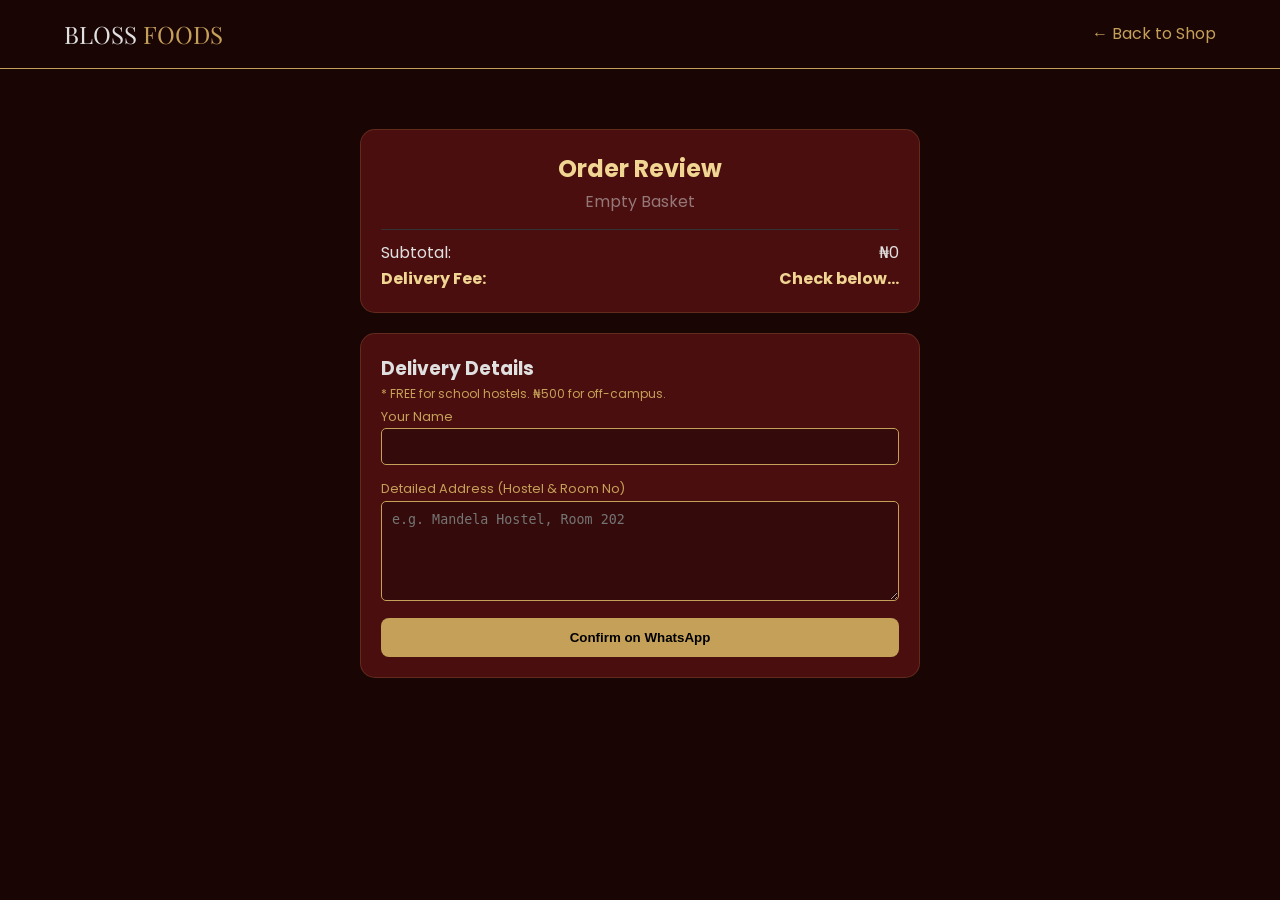
==== checkout.html @ 7e4dc6f0 "Add files via upload" ====
<!DOCTYPE html>
<html lang="en">
<head>
    <meta charset="UTF-8"><title>Checkout | Bloss Foods</title>
    <link rel="stylesheet" href="style.css">
</head>
<body>
    <nav>
        <div class="logo">BLOSS <span>FOODS</span></div>
        <a href="shop.html" style="color:var(--gold); text-decoration:none;">← Back to Shop</a>
    </nav>

    <main style="max-width:600px; margin:40px auto; padding:20px;">
        <div class="card">
            <h2 style="color:var(--gold-bright);">Order Review</h2>
            <div id="side-cart-items"></div>
            <div style="border-top:1px solid #333; margin-top:15px; padding-top:10px;">
                <div style="display:flex; justify-content:space-between;">
                    <span>Subtotal:</span><span>₦<span id="side-total">0</span></span>
                </div>
                <div style="display:flex; justify-content:space-between; color:var(--gold-bright); font-weight:bold;">
                    <span>Delivery Fee:</span><span id="live-fee">Check below...</span>
                </div>
            </div>
        </div>

        <div class="card" style="margin-top:20px; text-align:left;">
            <h3>Delivery Details</h3>
            <p style="font-size:0.75rem; color:var(--gold);">* FREE for school hostels. ₦500 for off-campus.</p>
            <label style="color:var(--gold); font-size:0.8rem;">Your Name</label>
            <input type="text" id="cust-name" class="qty-input">
            
            <label style="color:var(--gold); font-size:0.8rem;">Detailed Address (Hostel & Room No)</label>
            <textarea id="cust-location" placeholder="e.g. Mandela Hostel, Room 202" class="qty-input" style="height:100px;" oninput="updateLiveFee()"></textarea>
            
            <button class="add-btn" onclick="sendOrder()">Confirm on WhatsApp</button>
        </div>
    </main>

    <script src="script.js"></script>
    <script>
        function updateLiveFee() {
            const loc = document.getElementById('cust-location').value.toLowerCase();
            const feeDisp = document.getElementById('live-fee');
            const paidAreas = ['oluwo', 'harmony', 'accord', 'kofesu', 'camp', 'isolu'];
            const isPaid = paidAreas.some(area => loc.includes(area));
            
            if (isPaid) feeDisp.innerHTML = "<span style='color:red;'>₦500</span>";
            else if (loc.includes('hostel')) feeDisp.innerHTML = "<span style='color:green;'>FREE</span>";
            else feeDisp.innerText = "₦500";
        }
        window.onload = () => { 
            const u = JSON.parse(localStorage.getItem('bloss_user')) || {};
            if(u.name) document.getElementById('cust-name').value = u.name;
            updateUI(); 
        };
    </script>
</body>
</html>
---- style.css ----
@import url('https://fonts.googleapis.com/css2?family=Playfair+Display:wght@700&family=Poppins:wght@300;400;600&display=swap');

:root {
    --midnight: #1a0505;
    --wine-deep: #4a0e0e;
    --gold: #c5a059;
    --gold-bright: #f1d592;
    --soft-white: #e0e0e0;
}

* { margin: 0; padding: 0; box-sizing: border-box; }
body { font-family: 'Poppins', sans-serif; background: var(--midnight); color: var(--soft-white); line-height:1.6; }

nav { background: var(--midnight); padding: 15px 5%; display: flex; justify-content: space-between; align-items: center; border-bottom: 1px solid var(--gold); position: sticky; top:0; z-index:100; }
.logo { font-family: 'Playfair Display', serif; font-size: 1.5rem; }
.logo span { color: var(--gold); }

.product-grid { display: grid; grid-template-columns: repeat(auto-fit, minmax(250px, 1fr)); gap: 20px; padding: 30px 5%; }
.card { background: var(--wine-deep); padding: 20px; border-radius: 15px; text-align: center; border: 1px solid rgba(197, 160, 89, 0.2); }
.price-tag { color: var(--gold-bright); font-size: 1.3rem; font-weight: 600; margin: 10px 0; }

.qty-input { width: 100%; padding: 10px; margin-bottom: 10px; background: rgba(0,0,0,0.3); border: 1px solid var(--gold); color: white; border-radius: 5px; outline: none; }
.add-btn { background: var(--gold); color: black; border: none; padding: 12px; border-radius: 8px; font-weight: bold; cursor: pointer; transition: 0.3s; width: 100%; }
.add-btn:hover { background: var(--gold-bright); }

.cart-sidebar { position: fixed; right: -350px; top: 0; width: 320px; height: 100%; background: var(--midnight); border-left: 1px solid var(--gold); padding: 20px; transition: 0.3s; z-index: 200; overflow-y:auto; }
.cart-sidebar.active { right: 0; }

/* AI Chatbot Specific Styles */
.chat-container { display: none; position: fixed; bottom: 100px; right: 25px; width: 320px; background: var(--midnight); border: 1px solid var(--gold); border-radius: 15px; overflow: hidden; z-index: 3000; box-shadow: 0 10px 30px rgba(0,0,0,0.8); }
#chat-box { height: 250px; padding: 15px; overflow-y: auto; font-size: 0.9rem; background: #000; color: #fff; text-align: left; }
.chat-btn { position: fixed; bottom: 25px; right: 25px; background: var(--gold); border: none; width: 60px; height: 60px; border-radius: 50%; cursor: pointer; z-index: 3001; font-size: 1.5rem; box-shadow: 0 4px 15px rgba(0,0,0,0.5); }

::-webkit-scrollbar { width: 5px; }
::-webkit-scrollbar-thumb { background: var(--gold); border-radius: 10px; }
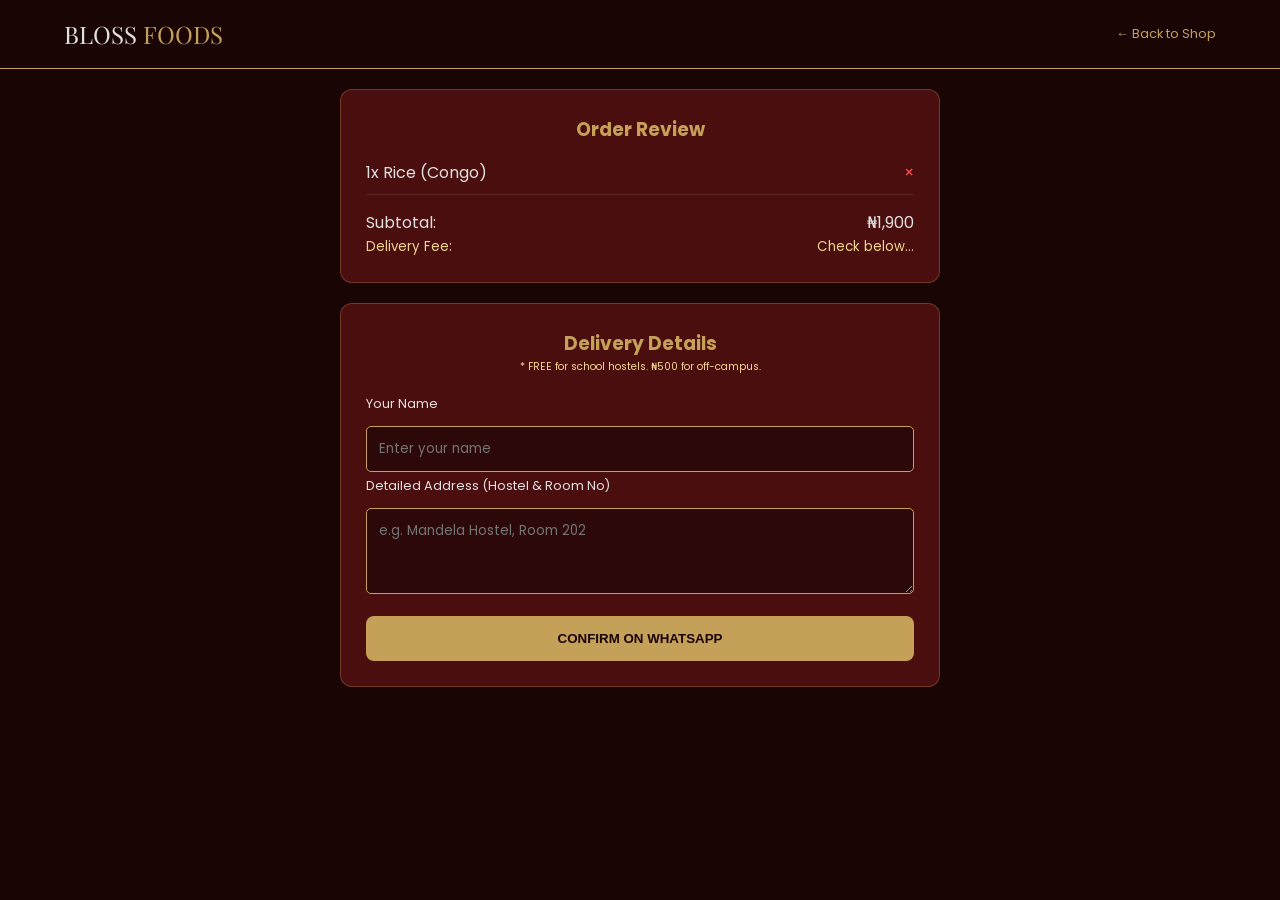
==== commit 4474e85a: "Update checkout.html" ====
--- a/checkout.html
+++ b/checkout.html
@@ -1,59 +1,54 @@
 <!DOCTYPE html>
 <html lang="en">
 <head>
-    <meta charset="UTF-8"><title>Checkout | Bloss Foods</title>
+    <meta charset="UTF-8">
+    <meta name="viewport" content="width=device-width, initial-scale=1.0">
+    <title>Order Review | Bloss Foods</title>
     <link rel="stylesheet" href="style.css">
 </head>
 <body>
+
     <nav>
         <div class="logo">BLOSS <span>FOODS</span></div>
-        <a href="shop.html" style="color:var(--gold); text-decoration:none;">← Back to Shop</a>
+        <a href="index.html" style="color: var(--gold); text-decoration: none; font-size: 0.8rem;">← Back to Shop</a>
     </nav>
 
-    <main style="max-width:600px; margin:40px auto; padding:20px;">
-        <div class="card">
-            <h2 style="color:var(--gold-bright);">Order Review</h2>
-            <div id="side-cart-items"></div>
-            <div style="border-top:1px solid #333; margin-top:15px; padding-top:10px;">
-                <div style="display:flex; justify-content:space-between;">
-                    <span>Subtotal:</span><span>₦<span id="side-total">0</span></span>
+    <div class="checkout-wrapper">
+
+        <div class="order-review-container">
+            <h3 style="color: var(--gold); text-align: center; margin-bottom: 15px;">Order Review</h3>
+            <div style="display: flex; justify-content: space-between; border-bottom: 1px solid rgba(255,255,255,0.1); padding-bottom: 8px;">
+                <span>1x Rice (Congo)</span>
+                <span style="color: #ff4d4d; cursor: pointer;">&times;</span>
+            </div>
+            <div style="margin-top: 15px;">
+                <div style="display: flex; justify-content: space-between;">
+                    <span>Subtotal:</span>
+                    <span>₦1,900</span>
                 </div>
-                <div style="display:flex; justify-content:space-between; color:var(--gold-bright); font-weight:bold;">
-                    <span>Delivery Fee:</span><span id="live-fee">Check below...</span>
+                <div style="display: flex; justify-content: space-between; color: var(--gold-bright);">
+                    <small>Delivery Fee:</small>
+                    <small>Check below...</small>
                 </div>
             </div>
         </div>
 
-        <div class="card" style="margin-top:20px; text-align:left;">
-            <h3>Delivery Details</h3>
-            <p style="font-size:0.75rem; color:var(--gold);">* FREE for school hostels. ₦500 for off-campus.</p>
-            <label style="color:var(--gold); font-size:0.8rem;">Your Name</label>
-            <input type="text" id="cust-name" class="qty-input">
-            
-            <label style="color:var(--gold); font-size:0.8rem;">Detailed Address (Hostel & Room No)</label>
-            <textarea id="cust-location" placeholder="e.g. Mandela Hostel, Room 202" class="qty-input" style="height:100px;" oninput="updateLiveFee()"></textarea>
-            
-            <button class="add-btn" onclick="sendOrder()">Confirm on WhatsApp</button>
+        <div class="delivery-details-container">
+            <h3 style="color: var(--gold); text-align: center;">Delivery Details</h3>
+            <p style="font-size: 0.65rem; color: var(--gold-bright); text-align: center; margin-bottom: 15px;">
+                * FREE for school hostels. ₦500 for off-campus.
+            </p>
+
+            <label style="font-size: 0.8rem;">Your Name</label>
+            <input type="text" placeholder="Enter your name">
+
+            <label style="font-size: 0.8rem;">Detailed Address (Hostel & Room No)</label>
+            <textarea rows="3" placeholder="e.g. Mandela Hostel, Room 202"></textarea>
+
+            <button class="confirm-btn">Confirm on WhatsApp</button>
         </div>
-    </main>
 
-    <script src="script.js"></script>
-    <script>
-        function updateLiveFee() {
-            const loc = document.getElementById('cust-location').value.toLowerCase();
-            const feeDisp = document.getElementById('live-fee');
-            const paidAreas = ['oluwo', 'harmony', 'accord', 'kofesu', 'camp', 'isolu'];
-            const isPaid = paidAreas.some(area => loc.includes(area));
-            
-            if (isPaid) feeDisp.innerHTML = "<span style='color:red;'>₦500</span>";
-            else if (loc.includes('hostel')) feeDisp.innerHTML = "<span style='color:green;'>FREE</span>";
-            else feeDisp.innerText = "₦500";
-        }
-        window.onload = () => { 
-            const u = JSON.parse(localStorage.getItem('bloss_user')) || {};
-            if(u.name) document.getElementById('cust-name').value = u.name;
-            updateUI(); 
-        };
-    </script>
+    </div>
+
 </body>
 </html>
--- a/style.css
+++ b/style.css
@@ -9,13 +9,24 @@
 }
 
 * { margin: 0; padding: 0; box-sizing: border-box; }
-body { font-family: 'Poppins', sans-serif; background: var(--midnight); color: var(--soft-white); line-height:1.6; }
+
+/* UPDATED: Added flex and min-height so the background covers the whole screen */
+body { 
+    font-family: 'Poppins', sans-serif; 
+    background: var(--midnight); 
+    color: var(--soft-white); 
+    line-height: 1.6; 
+    min-height: 100vh; 
+    display: flex;
+    flex-direction: column;
+}
 
 nav { background: var(--midnight); padding: 15px 5%; display: flex; justify-content: space-between; align-items: center; border-bottom: 1px solid var(--gold); position: sticky; top:0; z-index:100; }
 .logo { font-family: 'Playfair Display', serif; font-size: 1.5rem; }
 .logo span { color: var(--gold); }
 
-.product-grid { display: grid; grid-template-columns: repeat(auto-fit, minmax(250px, 1fr)); gap: 20px; padding: 30px 5%; }
+/* UPDATED: Added flex: 1 so the grid expands to push footer/bottom content down */
+.product-grid { display: grid; grid-template-columns: repeat(auto-fit, minmax(250px, 1fr)); gap: 20px; padding: 30px 5%; flex: 1; }
 .card { background: var(--wine-deep); padding: 20px; border-radius: 15px; text-align: center; border: 1px solid rgba(197, 160, 89, 0.2); }
 .price-tag { color: var(--gold-bright); font-size: 1.3rem; font-weight: 600; margin: 10px 0; }
 
@@ -33,3 +44,64 @@
 
 ::-webkit-scrollbar { width: 5px; }
 ::-webkit-scrollbar-thumb { background: var(--gold); border-radius: 10px; }
+
+/* --- NEW: Checkout & Review Page Layout --- */
+/* Add these classes to your HTML elements on the order page */
+
+.checkout-wrapper {
+    display: flex;
+    flex-direction: column;
+    align-items: center;
+    padding: 20px 5%;
+    width: 100%;
+    flex: 1; /* Pushes content to fill space between nav and bottom of the screen */
+}
+
+/* Targets the boxes seen in your screenshot */
+.order-review-container, .delivery-details-container {
+    width: 100%;
+    max-width: 600px; /* Limits width on desktop for readability while taking 100% on mobile */
+    background: var(--wine-deep);
+    border-radius: 12px;
+    padding: 25px;
+    margin-bottom: 20px;
+    border: 1px solid rgba(197, 160, 89, 0.3);
+}
+
+/* Specific styling for inputs in the delivery section to fill the box */
+.delivery-details-container input, 
+.delivery-details-container textarea {
+    width: 100%;
+    background: rgba(0,0,0,0.4);
+    border: 1px solid var(--gold);
+    color: white;
+    padding: 12px;
+    border-radius: 5px;
+    margin-top: 10px;
+    font-family: 'Poppins', sans-serif;
+    outline: none;
+}
+
+.delivery-details-container input:focus, 
+.delivery-details-container textarea:focus {
+    border-color: var(--gold-bright);
+}
+
+/* Ensures the WhatsApp button is prominent and fills the width */
+.confirm-btn {
+    width: 100%;
+    background: var(--gold);
+    color: var(--midnight);
+    padding: 15px;
+    border: none;
+    border-radius: 8px;
+    font-weight: 600;
+    cursor: pointer;
+    text-transform: uppercase;
+    transition: 0.3s;
+    margin-top: 15px;
+}
+
+.confirm-btn:hover {
+    background: var(--gold-bright);
+}
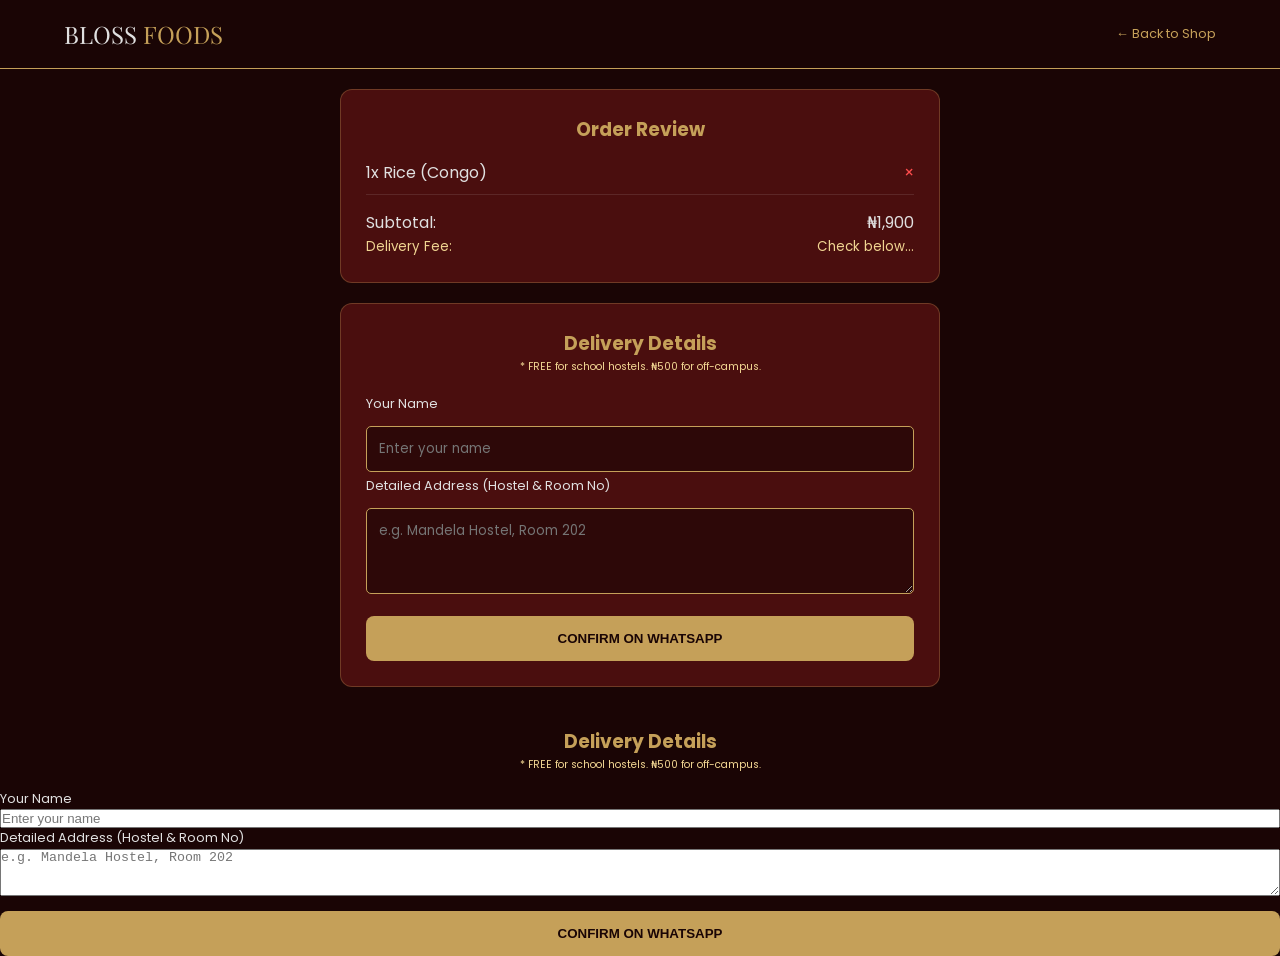
==== commit 9944df36: "Update checkout.html" ====
--- a/checkout.html
+++ b/checkout.html
@@ -24,7 +24,7 @@
             <div style="margin-top: 15px;">
                 <div style="display: flex; justify-content: space-between;">
                     <span>Subtotal:</span>
-                    <span>₦1,900</span>
+                    <span id="order-total">₦1,900</span>
                 </div>
                 <div style="display: flex; justify-content: space-between; color: var(--gold-bright);">
                     <small>Delivery Fee:</small>
@@ -40,15 +40,93 @@
             </p>
 
             <label style="font-size: 0.8rem;">Your Name</label>
-            <input type="text" placeholder="Enter your name">
+            <input type="text" id="cust-name" placeholder="Enter your name">
 
             <label style="font-size: 0.8rem;">Detailed Address (Hostel & Room No)</label>
-            <textarea rows="3" placeholder="e.g. Mandela Hostel, Room 202"></textarea>
+            <textarea id="cust-address" rows="3" placeholder="e.g. Mandela Hostel, Room 202"></textarea>
 
-            <button class="confirm-btn">Confirm on WhatsApp</button>
+            <button class="confirm-btn" onclick="sendToWhatsApp()">Confirm on WhatsApp</button>
         </div>
 
     </div>
 
+    <script>
+        function sendToWhatsApp() {
+            // Your number formatted for the WhatsApp API (Country Code + Number minus the first 0)
+            const phoneNumber = "2349033448814"; 
+
+            // Grabbing the information the user typed in
+            const name = document.getElementById('cust-name').value;
+            const address = document.getElementById('cust-address').value;
+            const total = document.getElementById('order-total').innerText;
+
+            // Ensure the user actually filled out the form before sending
+            if (name === "" || address === "") {
+                alert("Please enter your name and address before confirming.");
+                return;
+            }
+
+            // Formatting the message that will appear in your WhatsApp chat
+            const message = `*New Order from Bloss Foods*%0A%0A` +
+                            `*Name:* ${name}%0A` +
+                            `*Address:* ${address}%0A%0A` +
+                            `*Order Detail:* 1x Rice (Congo)%0A` +
+                            `*Subtotal:* ${total}%0A%0A` +
+                            `Please confirm my order!`;
+
+            // Opening the WhatsApp link in a new tab
+            const whatsappURL = `https://wa.me/${phoneNumber}?text=${message}`;
+            window.open(whatsappURL, '_blank');
+        }
+    </script>
+
 </body>
 </html>
+<h3 style="color: var(--gold); text-align: center;">Delivery Details</h3>
+            <p style="font-size: 0.65rem; color: var(--gold-bright); text-align: center; margin-bottom: 15px;">
+                * FREE for school hostels. ₦500 for off-campus.
+            </p>
+
+            <label style="font-size: 0.8rem;">Your Name</label>
+            <input type="text" id="cust-name" placeholder="Enter your name">
+
+            <label style="font-size: 0.8rem;">Detailed Address (Hostel & Room No)</label>
+            <textarea id="cust-address" rows="3" placeholder="e.g. Mandela Hostel, Room 202"></textarea>
+
+            <button class="confirm-btn" onclick="sendToWhatsApp()">Confirm on WhatsApp</button>
+        </div>
+
+    </div>
+
+    <script>
+        function sendToWhatsApp() {
+            // Your number formatted for the WhatsApp API (Country Code + Number minus the first 0)
+            const phoneNumber = "2349033448814"; 
+
+            // Grabbing the information the user typed in
+            const name = document.getElementById('cust-name').value;
+            const address = document.getElementById('cust-address').value;
+            const total = document.getElementById('order-total').innerText;
+
+            // Ensure the user actually filled out the form before sending
+            if (name === "" || address === "") {
+                alert("Please enter your name and address before confirming.");
+                return;
+            }
+
+            // Formatting the message that will appear in your WhatsApp chat
+            const message = `*New Order from Bloss Foods*%0A%0A` +
+                            `*Name:* ${name}%0A` +
+                            `*Address:* ${address}%0A%0A` +
+                            `*Order Detail:* 1x Rice (Congo)%0A` +
+                            `*Subtotal:* ${total}%0A%0A` +
+                            `Please confirm my order!`;
+
+            // Opening the WhatsApp link in a new tab
+            const whatsappURL = `https://wa.me/${phoneNumber}?text=${message}`;
+            window.open(whatsappURL, '_blank');
+        }
+    </script>
+
+</body>
+</html>
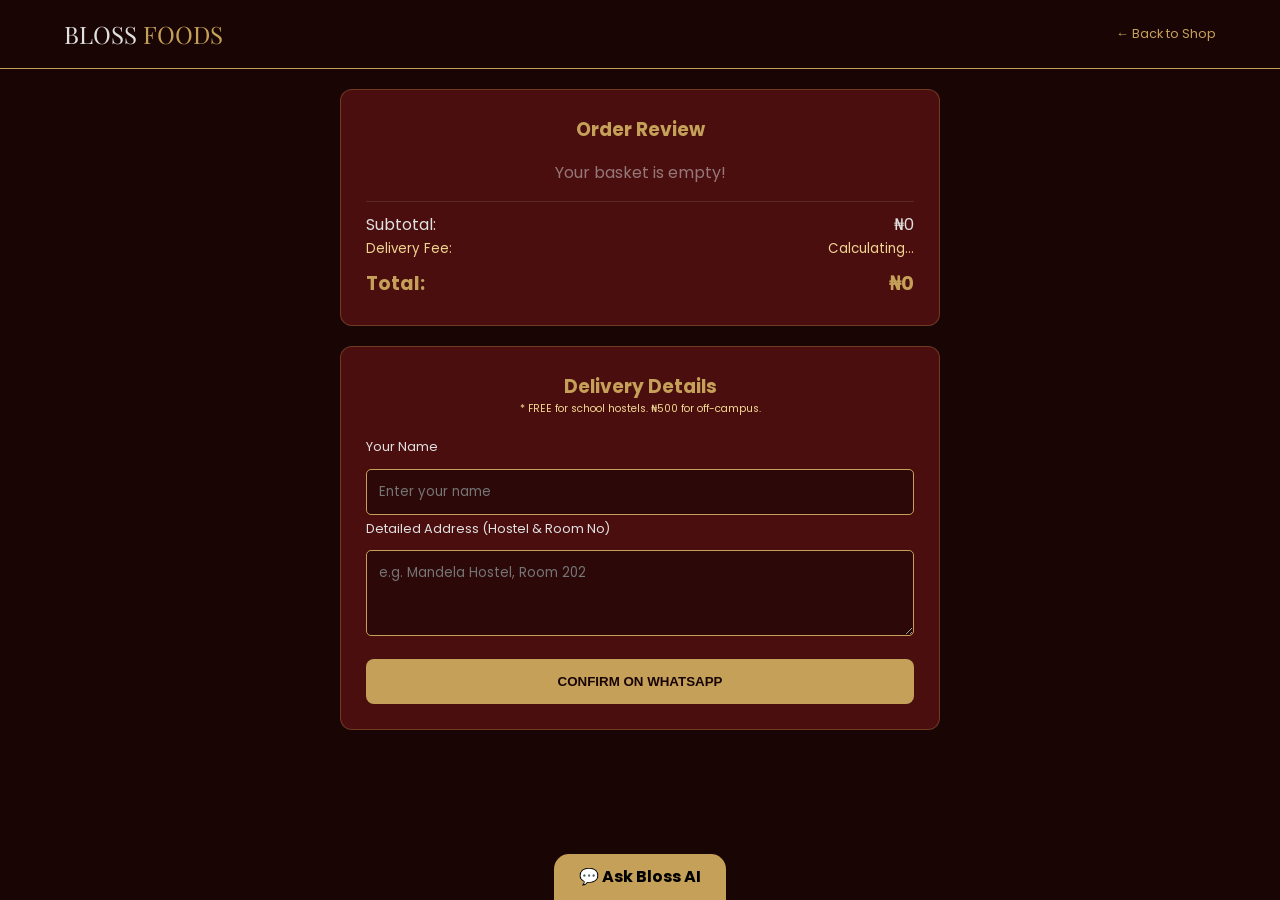
==== commit 9795c09f: "Update checkout.html" ====
--- a/checkout.html
+++ b/checkout.html
@@ -10,25 +10,27 @@
 
     <nav>
         <div class="logo">BLOSS <span>FOODS</span></div>
-        <a href="index.html" style="color: var(--gold); text-decoration: none; font-size: 0.8rem;">← Back to Shop</a>
+        <a href="shop.html" style="color: var(--gold); text-decoration: none; font-size: 0.8rem;">← Back to Shop</a>
     </nav>
 
     <div class="checkout-wrapper">
-
         <div class="order-review-container">
             <h3 style="color: var(--gold); text-align: center; margin-bottom: 15px;">Order Review</h3>
-            <div style="display: flex; justify-content: space-between; border-bottom: 1px solid rgba(255,255,255,0.1); padding-bottom: 8px;">
-                <span>1x Rice (Congo)</span>
-                <span style="color: #ff4d4d; cursor: pointer;">&times;</span>
-            </div>
-            <div style="margin-top: 15px;">
-                <div style="display: flex; justify-content: space-between;">
+            
+            <div id="checkout-items-list"></div>
+
+            <div style="margin-top: 15px; border-top: 1px solid rgba(255,255,255,0.1); pt-10">
+                <div style="display: flex; justify-content: space-between; margin-top: 10px;">
                     <span>Subtotal:</span>
-                    <span id="order-total">₦1,900</span>
+                    <span id="order-subtotal">₦0</span>
                 </div>
                 <div style="display: flex; justify-content: space-between; color: var(--gold-bright);">
                     <small>Delivery Fee:</small>
-                    <small>Check below...</small>
+                    <small id="delivery-fee-display">Calculating...</small>
+                </div>
+                <div style="display: flex; justify-content: space-between; margin-top: 10px; font-weight: bold; font-size: 1.2rem; color: var(--gold);">
+                    <span>Total:</span>
+                    <span id="order-final-total">₦0</span>
                 </div>
             </div>
         </div>
@@ -43,90 +45,99 @@
             <input type="text" id="cust-name" placeholder="Enter your name">
 
             <label style="font-size: 0.8rem;">Detailed Address (Hostel & Room No)</label>
-            <textarea id="cust-address" rows="3" placeholder="e.g. Mandela Hostel, Room 202"></textarea>
+            <textarea id="cust-address" rows="3" placeholder="e.g. Mandela Hostel, Room 202" oninput="calculateTotal()"></textarea>
 
             <button class="confirm-btn" onclick="sendToWhatsApp()">Confirm on WhatsApp</button>
         </div>
-
     </div>
 
+    <div id="ai-chat-trigger" onclick="toggleChat()" style="position: fixed; bottom: 0; left: 50%; transform: translateX(-50%); background: #c5a059; color: black; padding: 10px 25px; border-radius: 15px 15px 0 0; font-weight: bold; cursor: pointer; z-index: 3000;">
+        💬 Ask Bloss AI
+    </div>
+
+    <script src="script.js"></script>
     <script>
-        function sendToWhatsApp() {
-            // Your number formatted for the WhatsApp API (Country Code + Number minus the first 0)
-            const phoneNumber = "2349033448814"; 
+        // 1. Load data from LocalStorage
+        let checkoutCart = JSON.parse(localStorage.getItem('bloss_cart')) || [];
 
-            // Grabbing the information the user typed in
-            const name = document.getElementById('cust-name').value;
-            const address = document.getElementById('cust-address').value;
-            const total = document.getElementById('order-total').innerText;
+        function displayOrder() {
+            const listContainer = document.getElementById('checkout-items-list');
+            let subtotal = 0;
 
-            // Ensure the user actually filled out the form before sending
-            if (name === "" || address === "") {
-                alert("Please enter your name and address before confirming.");
+            if (checkoutCart.length === 0) {
+                listContainer.innerHTML = "<p style='text-align:center; opacity:0.5;'>Your basket is empty!</p>";
                 return;
             }
 
-            // Formatting the message that will appear in your WhatsApp chat
+            listContainer.innerHTML = checkoutCart.map((item, index) => {
+                subtotal += item.total;
+                return `
+                <div style="display: flex; justify-content: space-between; border-bottom: 1px solid rgba(255,255,255,0.05); padding: 8px 0;">
+                    <span>${item.qty}x ${item.name}</span>
+                    <span style="font-size: 0.9rem;">₦${item.total.toLocaleString()}</span>
+                </div>`;
+            }).join('');
+
+            document.getElementById('order-subtotal').innerText = `₦${subtotal.toLocaleString()}`;
+            calculateTotal(); 
+        }
+
+        function calculateTotal() {
+            const address = document.getElementById('cust-address').value.toLowerCase();
+            const subtotal = checkoutCart.reduce((sum, item) => sum + item.total, 0);
+            
+            // Logic for Delivery Fee
+            const offCampusKeywords = ['camp', 'oluwo', 'isolu', 'harmony', 'accord', 'kofesu'];
+            let fee = 0;
+            
+            if (address !== "") {
+                const isOffCampus = offCampusKeywords.some(keyword => address.includes(keyword));
+                fee = isOffCampus ? 500 : 0;
+            }
+
+            document.getElementById('delivery-fee-display').innerText = fee === 0 ? "FREE" : `₦${fee}`;
+            document.getElementById('order-final-total').innerText = `₦${(subtotal + fee).toLocaleString()}`;
+        }
+
+        function sendToWhatsApp() {
+            const phoneNumber = "2349033448814"; 
+            const name = document.getElementById('cust-name').value;
+            const address = document.getElementById('cust-address').value;
+            const finalTotal = document.getElementById('order-final-total').innerText;
+            const deliveryFee = document.getElementById('delivery-fee-display').innerText;
+
+            if (name === "" || address === "") {
+                alert("Please enter your name and address.");
+                return;
+            }
+
+            if (checkoutCart.length === 0) {
+                alert("Your cart is empty!");
+                return;
+            }
+
+            // Build item list for WhatsApp
+            let itemDetails = "";
+            checkoutCart.forEach(item => {
+                itemDetails += `- ${item.qty}x ${item.name} (₦${item.total.toLocaleString()})%0A`;
+            });
+
             const message = `*New Order from Bloss Foods*%0A%0A` +
                             `*Name:* ${name}%0A` +
                             `*Address:* ${address}%0A%0A` +
-                            `*Order Detail:* 1x Rice (Congo)%0A` +
-                            `*Subtotal:* ${total}%0A%0A` +
+                            `*Items:*%0A${itemDetails}%0A` +
+                            `*Delivery Fee:* ${deliveryFee}%0A` +
+                            `*Grand Total:* ${finalTotal}%0A%0A` +
                             `Please confirm my order!`;
 
-            // Opening the WhatsApp link in a new tab
-            const whatsappURL = `https://wa.me/${phoneNumber}?text=${message}`;
-            window.open(whatsappURL, '_blank');
+            window.open(`https://wa.me/${phoneNumber}?text=${message}`, '_blank');
+            
+            // Clear cart after successful order
+            localStorage.removeItem('bloss_cart');
         }
+
+        // Run on load
+        window.onload = displayOrder;
     </script>
-
 </body>
 </html>
-<h3 style="color: var(--gold); text-align: center;">Delivery Details</h3>
-            <p style="font-size: 0.65rem; color: var(--gold-bright); text-align: center; margin-bottom: 15px;">
-                * FREE for school hostels. ₦500 for off-campus.
-            </p>
-
-            <label style="font-size: 0.8rem;">Your Name</label>
-            <input type="text" id="cust-name" placeholder="Enter your name">
-
-            <label style="font-size: 0.8rem;">Detailed Address (Hostel & Room No)</label>
-            <textarea id="cust-address" rows="3" placeholder="e.g. Mandela Hostel, Room 202"></textarea>
-
-            <button class="confirm-btn" onclick="sendToWhatsApp()">Confirm on WhatsApp</button>
-        </div>
-
-    </div>
-
-    <script>
-        function sendToWhatsApp() {
-            // Your number formatted for the WhatsApp API (Country Code + Number minus the first 0)
-            const phoneNumber = "2349033448814"; 
-
-            // Grabbing the information the user typed in
-            const name = document.getElementById('cust-name').value;
-            const address = document.getElementById('cust-address').value;
-            const total = document.getElementById('order-total').innerText;
-
-            // Ensure the user actually filled out the form before sending
-            if (name === "" || address === "") {
-                alert("Please enter your name and address before confirming.");
-                return;
-            }
-
-            // Formatting the message that will appear in your WhatsApp chat
-            const message = `*New Order from Bloss Foods*%0A%0A` +
-                            `*Name:* ${name}%0A` +
-                            `*Address:* ${address}%0A%0A` +
-                            `*Order Detail:* 1x Rice (Congo)%0A` +
-                            `*Subtotal:* ${total}%0A%0A` +
-                            `Please confirm my order!`;
-
-            // Opening the WhatsApp link in a new tab
-            const whatsappURL = `https://wa.me/${phoneNumber}?text=${message}`;
-            window.open(whatsappURL, '_blank');
-        }
-    </script>
-
-</body>
-</html>
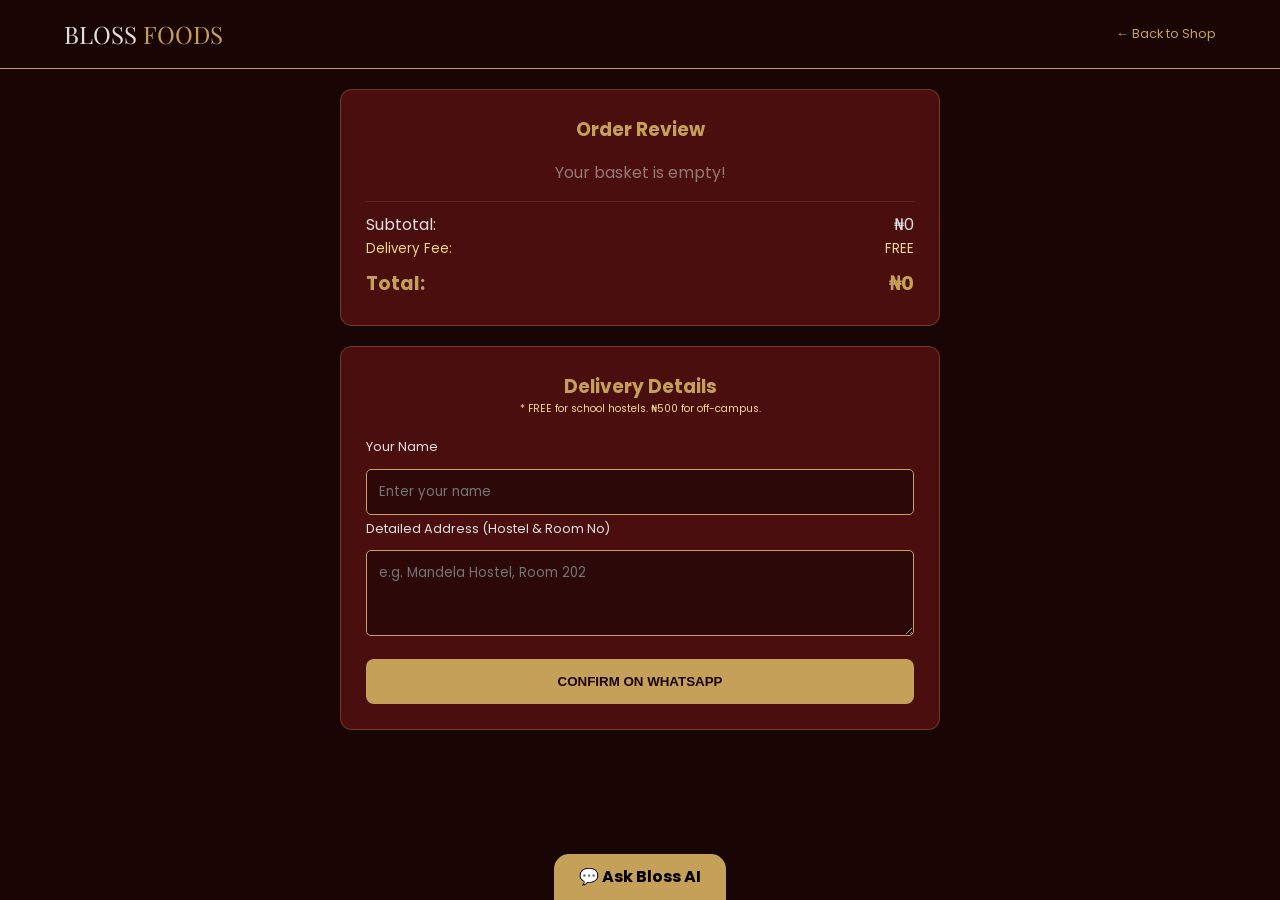
==== commit e5074763: "Add files via upload" ====
--- a/checkout.html
+++ b/checkout.html
@@ -16,10 +16,10 @@
     <div class="checkout-wrapper">
         <div class="order-review-container">
             <h3 style="color: var(--gold); text-align: center; margin-bottom: 15px;">Order Review</h3>
-            
+
             <div id="checkout-items-list"></div>
 
-            <div style="margin-top: 15px; border-top: 1px solid rgba(255,255,255,0.1); pt-10">
+            <div style="margin-top: 15px; border-top: 1px solid rgba(255,255,255,0.1);">
                 <div style="display: flex; justify-content: space-between; margin-top: 10px;">
                     <span>Subtotal:</span>
                     <span id="order-subtotal">₦0</span>
@@ -47,7 +47,7 @@
             <label style="font-size: 0.8rem;">Detailed Address (Hostel & Room No)</label>
             <textarea id="cust-address" rows="3" placeholder="e.g. Mandela Hostel, Room 202" oninput="calculateTotal()"></textarea>
 
-            <button class="confirm-btn" onclick="sendToWhatsApp()">Confirm on WhatsApp</button>
+            <button class="confirm-btn" id="confirm-btn" onclick="handleConfirm()">Confirm on WhatsApp</button>
         </div>
     </div>
 
@@ -57,39 +57,33 @@
 
     <script src="script.js"></script>
     <script>
-        // 1. Load data from LocalStorage
-        let checkoutCart = JSON.parse(localStorage.getItem('bloss_cart')) || [];
-
         function displayOrder() {
             const listContainer = document.getElementById('checkout-items-list');
             let subtotal = 0;
 
-            if (checkoutCart.length === 0) {
+            if (cart.length === 0) {
                 listContainer.innerHTML = "<p style='text-align:center; opacity:0.5;'>Your basket is empty!</p>";
-                return;
+            } else {
+                listContainer.innerHTML = cart.map(item => {
+                    subtotal += item.total;
+                    return `
+                    <div style="display: flex; justify-content: space-between; border-bottom: 1px solid rgba(255,255,255,0.05); padding: 8px 0;">
+                        <span>${item.qty}x ${item.name}</span>
+                        <span style="font-size: 0.9rem;">₦${item.total.toLocaleString()}</span>
+                    </div>`;
+                }).join('');
             }
 
-            listContainer.innerHTML = checkoutCart.map((item, index) => {
-                subtotal += item.total;
-                return `
-                <div style="display: flex; justify-content: space-between; border-bottom: 1px solid rgba(255,255,255,0.05); padding: 8px 0;">
-                    <span>${item.qty}x ${item.name}</span>
-                    <span style="font-size: 0.9rem;">₦${item.total.toLocaleString()}</span>
-                </div>`;
-            }).join('');
-
             document.getElementById('order-subtotal').innerText = `₦${subtotal.toLocaleString()}`;
-            calculateTotal(); 
+            calculateTotal();
         }
 
         function calculateTotal() {
             const address = document.getElementById('cust-address').value.toLowerCase();
-            const subtotal = checkoutCart.reduce((sum, item) => sum + item.total, 0);
-            
-            // Logic for Delivery Fee
+            const subtotal = cart.reduce((sum, item) => sum + item.total, 0);
+
             const offCampusKeywords = ['camp', 'oluwo', 'isolu', 'harmony', 'accord', 'kofesu'];
             let fee = 0;
-            
             if (address !== "") {
                 const isOffCampus = offCampusKeywords.some(keyword => address.includes(keyword));
                 fee = isOffCampus ? 500 : 0;
@@ -99,45 +93,14 @@
             document.getElementById('order-final-total').innerText = `₦${(subtotal + fee).toLocaleString()}`;
         }
 
-        function sendToWhatsApp() {
-            const phoneNumber = "2349033448814"; 
-            const name = document.getElementById('cust-name').value;
-            const address = document.getElementById('cust-address').value;
-            const finalTotal = document.getElementById('order-final-total').innerText;
-            const deliveryFee = document.getElementById('delivery-fee-display').innerText;
-
-            if (name === "" || address === "") {
-                alert("Please enter your name and address.");
-                return;
-            }
-
-            if (checkoutCart.length === 0) {
-                alert("Your cart is empty!");
-                return;
-            }
-
-            // Build item list for WhatsApp
-            let itemDetails = "";
-            checkoutCart.forEach(item => {
-                itemDetails += `- ${item.qty}x ${item.name} (₦${item.total.toLocaleString()})%0A`;
-            });
-
-            const message = `*New Order from Bloss Foods*%0A%0A` +
-                            `*Name:* ${name}%0A` +
-                            `*Address:* ${address}%0A%0A` +
-                            `*Items:*%0A${itemDetails}%0A` +
-                            `*Delivery Fee:* ${deliveryFee}%0A` +
-                            `*Grand Total:* ${finalTotal}%0A%0A` +
-                            `Please confirm my order!`;
-
-            window.open(`https://wa.me/${phoneNumber}?text=${message}`, '_blank');
-            
-            // Clear cart after successful order
-            localStorage.removeItem('bloss_cart');
+        function handleConfirm() {
+            const name = document.getElementById('cust-name').value.trim();
+            const address = document.getElementById('cust-address').value.trim();
+            sendOrder(name, address);
+            displayOrder(); // cart is now empty on success
         }
 
-        // Run on load
-        window.onload = displayOrder;
+        displayOrder();
     </script>
 </body>
 </html>
--- a/style.css
+++ b/style.css
@@ -27,12 +27,70 @@
 
 /* UPDATED: Added flex: 1 so the grid expands to push footer/bottom content down */
 .product-grid { display: grid; grid-template-columns: repeat(auto-fit, minmax(250px, 1fr)); gap: 20px; padding: 30px 5%; flex: 1; }
-.card { background: var(--wine-deep); padding: 20px; border-radius: 15px; text-align: center; border: 1px solid rgba(197, 160, 89, 0.2); }
+.card {
+    background: var(--wine-deep); padding: 20px; border-radius: 15px; text-align: center;
+    border: 1px solid rgba(197, 160, 89, 0.2); position: relative;
+    transition: transform 0.25s ease, box-shadow 0.25s ease, border-color 0.25s ease;
+    animation: cardIn 0.35s ease both;
+}
+.card:hover { transform: translateY(-5px); box-shadow: 0 12px 28px rgba(0,0,0,0.45); border-color: var(--gold); }
+.card.out-of-stock { opacity: 0.5; filter: grayscale(0.4); }
+.card.out-of-stock:hover { transform: none; box-shadow: none; }
+@keyframes cardIn { from { opacity: 0; transform: translateY(10px); } to { opacity: 1; transform: translateY(0); } }
+
+.category-tag { display: inline-block; font-size: 0.65rem; letter-spacing: 1px; text-transform: uppercase; color: var(--gold); opacity: 0.75; margin-bottom: 6px; }
 .price-tag { color: var(--gold-bright); font-size: 1.3rem; font-weight: 600; margin: 10px 0; }
 
 .qty-input { width: 100%; padding: 10px; margin-bottom: 10px; background: rgba(0,0,0,0.3); border: 1px solid var(--gold); color: white; border-radius: 5px; outline: none; }
 .add-btn { background: var(--gold); color: black; border: none; padding: 12px; border-radius: 8px; font-weight: bold; cursor: pointer; transition: 0.3s; width: 100%; }
 .add-btn:hover { background: var(--gold-bright); }
+.add-btn:disabled { cursor: not-allowed; opacity: 0.7; }
+
+/* Favorite heart button */
+.fav-btn {
+    position: absolute; top: 12px; right: 12px; background: none; border: none;
+    font-size: 1.4rem; line-height: 1; cursor: pointer; color: var(--soft-white);
+    opacity: 0.55; transition: transform 0.2s, opacity 0.2s, color 0.2s;
+}
+.fav-btn:hover { opacity: 0.9; transform: scale(1.1); }
+.fav-btn.active { color: #ff5577; opacity: 1; }
+
+/* Quantity stepper */
+.qty-stepper { display: flex; align-items: center; gap: 8px; margin-bottom: 10px; }
+.qty-stepper input { text-align: center; margin-bottom: 0; }
+.qty-stepper button {
+    width: 38px; height: 38px; flex-shrink: 0; border-radius: 8px; border: 1px solid var(--gold);
+    background: rgba(0,0,0,0.3); color: var(--gold-bright); font-size: 1.2rem; cursor: pointer;
+    transition: background 0.2s;
+}
+.qty-stepper button:hover { background: rgba(197,160,89,0.25); }
+.qty-stepper button:disabled { cursor: not-allowed; opacity: 0.4; }
+
+/* Category filter chips */
+.category-chips { display: flex; gap: 8px; flex-wrap: wrap; padding: 15px 5% 0; }
+.chip {
+    padding: 8px 16px; border-radius: 20px; border: 1px solid var(--gold); background: transparent;
+    color: var(--soft-white); cursor: pointer; font-size: 0.82rem; white-space: nowrap;
+    transition: background 0.2s, color 0.2s;
+}
+.chip:hover { background: rgba(197,160,89,0.15); }
+.chip.active { background: var(--gold); color: var(--midnight); font-weight: 600; }
+
+/* Search bar with icon */
+.search-wrap { position: relative; flex: 1; min-width: 200px; }
+.search-wrap input { padding-left: 38px; margin-bottom: 0; }
+.search-wrap .search-icon { position: absolute; left: 12px; top: 50%; transform: translateY(-50%); opacity: 0.6; pointer-events: none; }
+
+/* Toast notifications */
+#toast-container { position: fixed; bottom: 20px; left: 50%; transform: translateX(-50%); z-index: 5000; display: flex; flex-direction: column; gap: 8px; align-items: center; }
+.toast-msg {
+    background: var(--wine-deep); border: 1px solid var(--gold); color: var(--soft-white);
+    padding: 12px 20px; border-radius: 10px; font-size: 0.9rem; box-shadow: 0 8px 20px rgba(0,0,0,0.5);
+    animation: toastIn 0.25s ease, toastOut 0.3s ease 2.3s forwards; max-width: 90vw; text-align: center;
+}
+.toast-msg.toast-error { border-color: #ff5577; color: #ffb3c1; }
+@keyframes toastIn { from { opacity: 0; transform: translateY(15px); } to { opacity: 1; transform: translateY(0); } }
+@keyframes toastOut { to { opacity: 0; transform: translateY(-10px); } }
 
 .cart-sidebar { position: fixed; right: -350px; top: 0; width: 320px; height: 100%; background: var(--midnight); border-left: 1px solid var(--gold); padding: 20px; transition: 0.3s; z-index: 200; overflow-y:auto; }
 .cart-sidebar.active { right: 0; }
@@ -104,4 +162,4 @@
 
 .confirm-btn:hover {
     background: var(--gold-bright);
-}
+}
